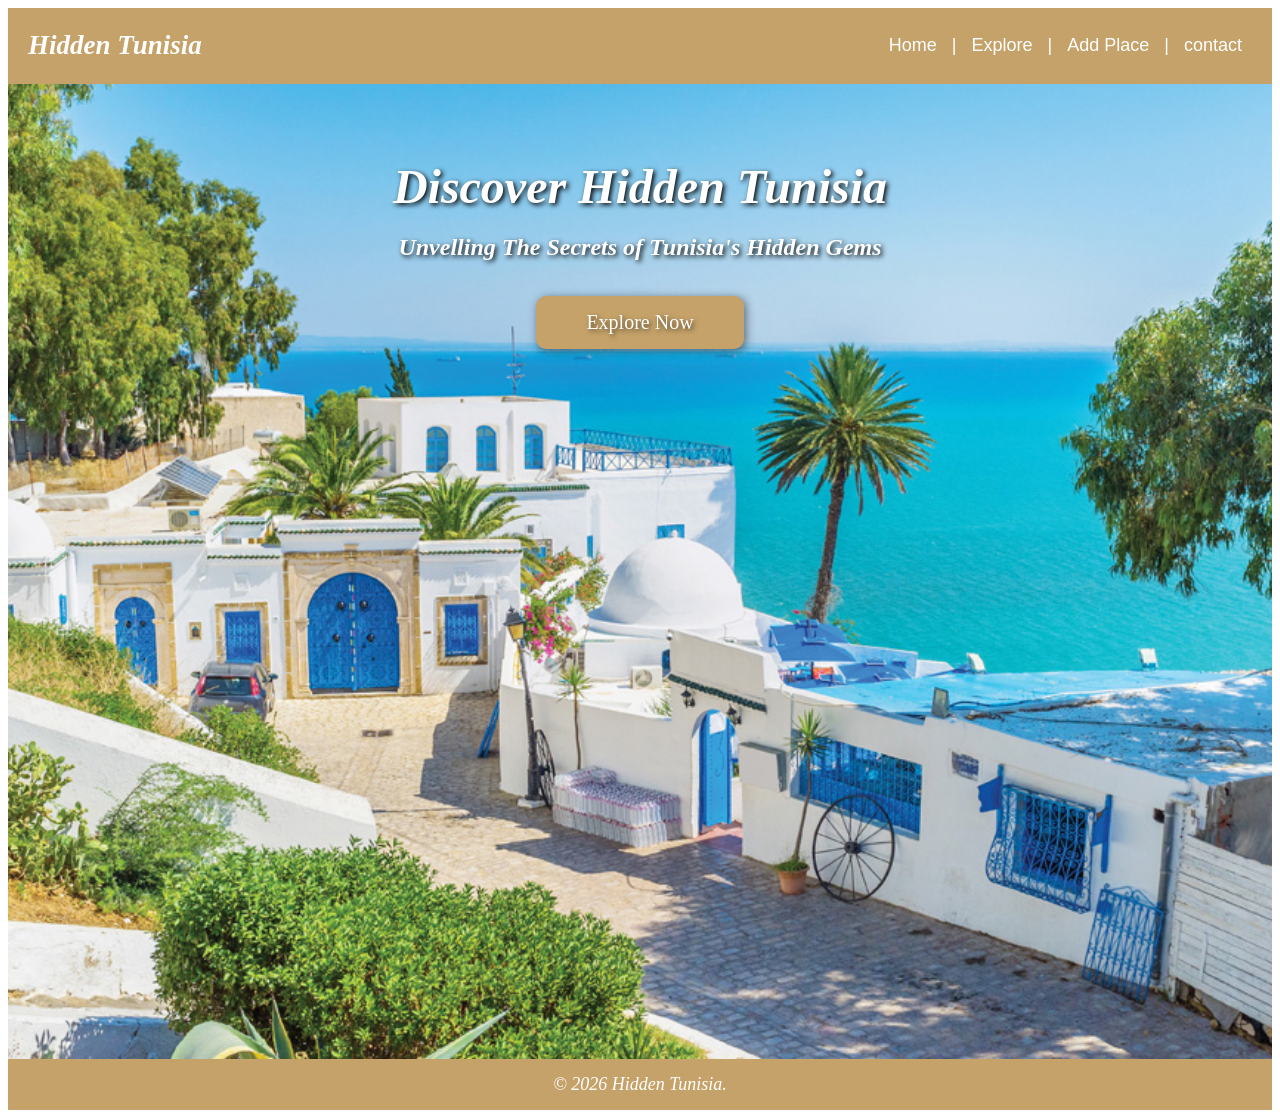
==== index.html @ 7d5e6f8a "second commit" ====
<!DOCTYPE html> 
<html lang="an"></html>
<html dir=ltr"></html>
<head> 
<title>Hidden Tunisia</title>
<meta charset="UTF-8" />
<link rel="stylesheet" href="style.css"
</head>
<body> 
    <div class="top-bar" style="display: flex ; align-items: center; gap: 10px;" >
        <h2 style="width: 50%;"><b><em><font face=italique>Hidden Tunisia</font></em></b></h2>
    <div class="bar" style="width: 50%;">
        <a href="#">Home</a> | 
        <a href="#">Explore</a> | 
        <a href="#">Add Place</a> |
        <a href="#">contact</a>
    </div>
    </div>
    <div class="discover">
    <h1 class="H1"><b><em><font face=italique size="24" color=white>Discover Hidden Tunisia</font></em></b></h1>
    <h2><em><font face=italique color=white>Unvelling The Secrets of Tunisia's Hidden Gems </font></em> </h2>
    <button onclick="window.location.href='explorer.html'" class="bouton"><font face=italique>Explore Now</font></button>
    </div>
    <footer class="fo">
        <p style="margin :0 0 !important;"><em>© 2026 Hidden Tunisia.</em></p>
    </footer>
</body>
---- style.css ----
body{
    background-size: cover;
    background-position: center;
    background-repeat: no-repeat;
}

.top-bar {
    background-color:#c5a269; 
    padding: 0px 20px;
    text-align: left; 
    font-family: Arial,sans-serif ;
    font-size: 18px;
    color: white
}
.bar{
     text-align: right; 
}

.top-bar a {
    color: white; 
    text-decoration: none; 
    margin: 0 10px;
}

.top-bar a:hover {
    text-decoration: underline; 
}
.discover{
    background-image:url('sidibou.jpg');
    background-size: cover;
    background-position: center;
    background-repeat: no-repeat;
    height:100vh ;
    text-shadow: 2px 2px 5px black;
    text-align: center;
    padding-top: 75px;
}
.H1{
    margin: 0 0 0 0;
}
.bouton{
    background-color: #c5a269;
    color: white;
    border: none;
    padding: 15px 50px;
    font-size: 20px;
    border-radius: 10px; 
    margin-top: 15px;
    text-shadow: 2px 2px 5px rgba(0, 0, 0, 0.614);
    box-shadow: 2px 2px 10px rgba(0,0,0,0.5);
}
.bouton:hover{
    transform: scale(1.05);
    background-color: #c29e65;
    box-shadow: 2px 2px 10px rgba(0, 0, 0, 0.786);
    
}
.fo{
    color: white;
    background-color: #c5a269;
    text-align: center;
    font-size: 18px;
    margin: 0 0 !important;
    padding: 15px;
}
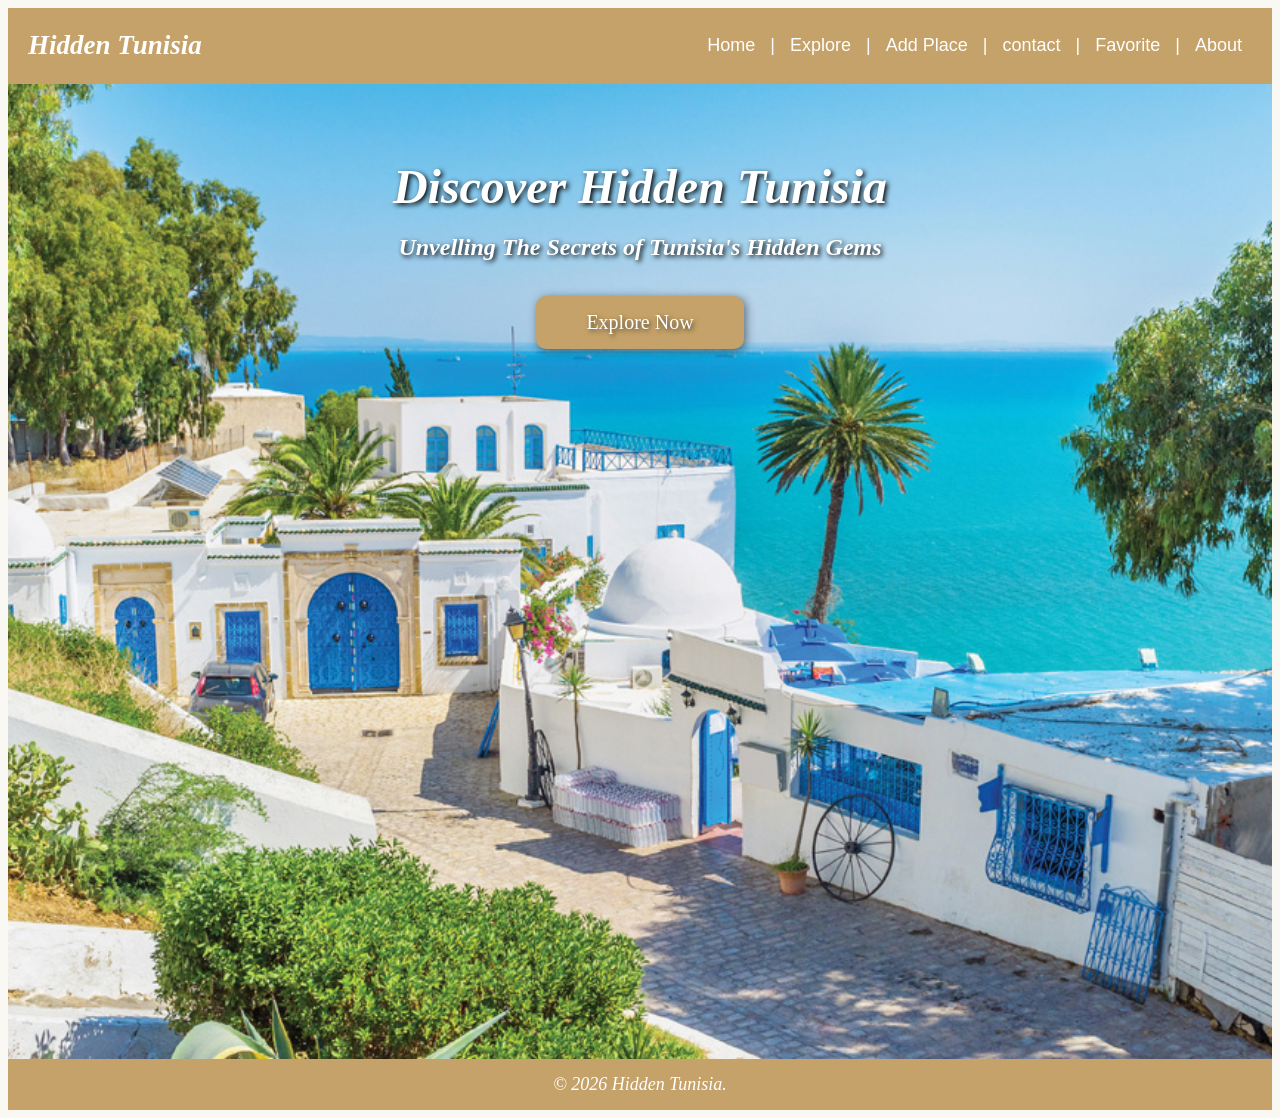
==== commit 496afd93: "update project" ====
--- a/index.html
+++ b/index.html
@@ -10,10 +10,12 @@
     <div class="top-bar" style="display: flex ; align-items: center; gap: 10px;" >
         <h2 style="width: 50%;"><b><em><font face=italique>Hidden Tunisia</font></em></b></h2>
     <div class="bar" style="width: 50%;">
-        <a href="#">Home</a> | 
-        <a href="#">Explore</a> | 
-        <a href="#">Add Place</a> |
-        <a href="#">contact</a>
+            <a href="#" onclick="window.location.href='index.html'">Home</a> |
+            <a href="#" onclick="window.location.href='explorer.html'">Explore</a> |
+            <a href="#" onclick="window.location.href='ajouter.html'">Add Place</a> |
+            <a href="#" onclick="window.location.href='PageContact.html'">contact</a> |
+            <a href="#" onclick="window.location.href='favoris.html'">Favorite</a> |
+            <a href="#" onclick="window.location.href='about.html'">About</a> 
     </div>
     </div>
     <div class="discover">
--- a/style.css
+++ b/style.css
@@ -2,6 +2,7 @@
     background-size: cover;
     background-position: center;
     background-repeat: no-repeat;
+    background-color: #FAF8F3;
 }
 
 .top-bar {
@@ -26,7 +27,7 @@
     text-decoration: underline; 
 }
 .discover{
-    background-image:url('sidibou.jpg');
+    background-image:url('images/sidibou.jpg');
     background-size: cover;
     background-position: center;
     background-repeat: no-repeat;
@@ -63,3 +64,200 @@
     margin: 0 0 !important;
     padding: 15px;
 }
+.box1{
+    color: #4B3A2F;
+    text-align: center;
+    font-size: 25px;
+}
+.select{
+    background-color:#f5efe2;
+    color: #4B3A2F;
+    padding: 8px 50px;
+    font-style: italic;
+    font-size: 16px;
+    font-weight: bold;
+    margin-left: 15px;
+    width:240px;
+    text-align: left;
+    border-color: #4B3A2F;
+}
+#ligne{
+    border: none;
+    height: 1px;
+    background-color: #4B3A2F;
+    margin: 15px auto;
+    border-radius: 5px;
+    width: 1050px;
+}
+.card{
+    margin: 20px auto;
+    background-color: #f5efe2;
+    box-shadow: 0 20px 15px #4b3a2fe6;
+}
+.card:hover{
+    transform: scale(1.05);
+    box-shadow: 0 20px 15px #4B3A2F;
+}
+#ph{
+    background-image:url('images/Takrouna.jpg');
+    background-size: cover;
+    background-position: center;
+    background-repeat: no-repeat;
+}
+#phh{
+     background-image:url('images/petitparis.jpg');
+    background-size: cover;
+    background-position: center;
+    background-repeat: no-repeat;
+}
+#phhh{
+    background-image:url('images/41.jpg');
+    background-size: cover;
+    background-position: center;
+    background-repeat: no-repeat;
+}
+.b{
+    background-color:#f5efe2 ;
+    text-align: center;
+    font-size: 20px;
+}
+.bou{
+    box-shadow: 2px 2px 10px rgba(0, 0, 0, 0.301);
+}
+.bou:hover{
+    box-shadow: 2px 2px 10px rgba(0, 0, 0, 0.533);
+}
+.photo1{
+    background-image:url('images/takrouna2.jpg');
+    background-size: cover;
+    background-position: center;
+    background-repeat: no-repeat;
+}
+.ma{
+    color: #4B3A2F;
+}
+.photo2{
+    background-image:url('images/cap-bon-kelibia.jpg');
+    background-size: cover;
+    background-position: center;
+    background-repeat: no-repeat;
+}
+.photo3{
+    background-image:url('images/dougga-panoramique-1.jpg');
+    background-size: cover;
+    background-position: center;
+    background-repeat: no-repeat;
+}
+.form{
+   display:flex;
+    flex-direction: column;
+    align-items: start;
+    margin: 0 40%;
+    gap: 30px;
+    width: fit-content;
+    height: 100vh;
+}
+
+.input{
+    width: 30%;
+    background-color:#f5efe2;
+    color: #4B3A2F;
+    padding: 8px 50px;
+    font-style: italic;
+    font-size: 14px;
+    font-weight: bold;
+    margin-left: 15px;
+    width:190px;
+    margin-left: 0;
+    border :none;
+    border: 1px solid #4B3A2F;
+}
+
+
+.boutonUP{
+    background-color: #f5efe2;
+    color: #4B3A2F;
+    border: none;
+    padding: 10px 10px;
+    font-size: 16px;
+    border-radius: 10px; 
+    margin-top: 15px;
+    box-shadow: 2px 2px 10px rgba(0, 0, 0, 0.364);
+    width: 280px;
+}
+.s2{
+    margin-left: 0;
+    width: 292px;
+}
+.btn{
+    align-self: center;
+}
+.lig{
+    border: none;
+    height: 1px;
+    background-color: aliceblue;
+    margin: 15px auto;
+    border-radius: 5px;
+    width: 1050px;
+}
+.about {
+    position: relative;
+    height: 100vh;
+    text-align: center;
+    padding-top: 75px;
+    color: #ffff;
+    text-shadow: 2px 2px 5px black;
+    overflow: hidden;
+}
+.about::before {
+    content: "";
+    position: absolute;
+    top: 0;
+    left: 0;
+    width: 100%;
+    height: 100%;
+
+    background-image: url('images/t2.jpg');
+    background-size: cover;
+    background-position: center;
+    background-repeat: no-repeat;
+
+    filter: blur(3px);
+    transform: scale(1.1); 
+
+    z-index: -1;
+}
+.fav-remove .full {
+  display: inline;
+  color: red;
+}
+
+.fav-remove .empty {
+  display: none;
+}
+
+.fav-remove:hover .full {
+  display: none;
+}
+
+.fav-remove:hover .empty {
+  display: inline;
+}
+.fav-add .full {
+  display: none;
+  color: red;
+}
+
+.fav-add .empty {
+  display: inline;
+  color: white;
+}
+
+.fav-add:hover .empty {
+  display: none;
+}
+
+.fav-add:hover .full {
+  display: inline;
+  color: red;
+}
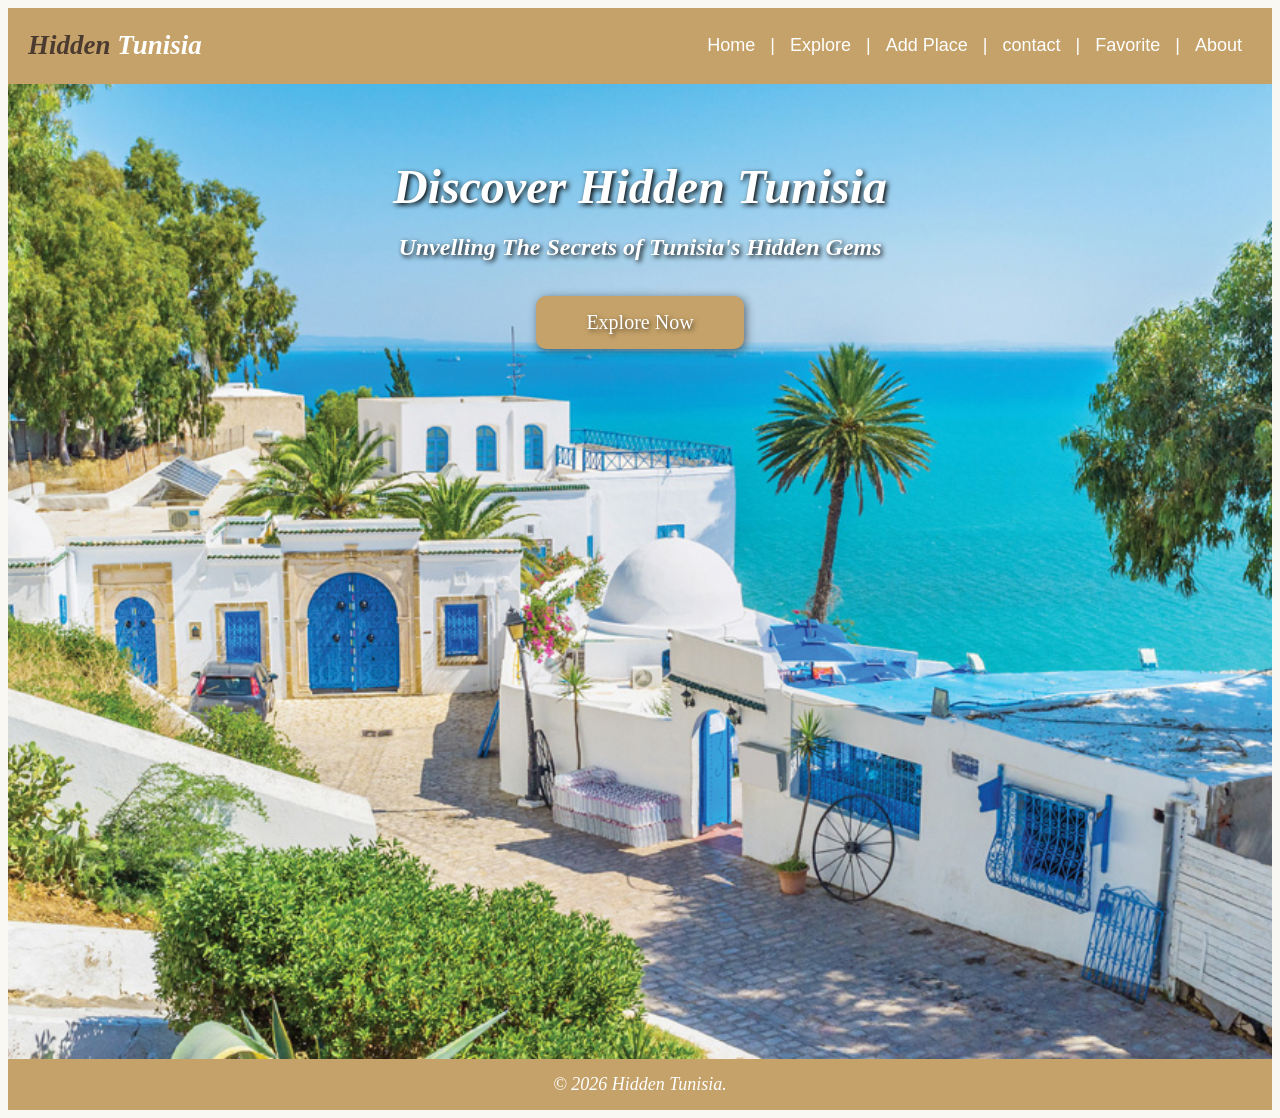
==== commit c27fc655: "update project" ====
--- a/index.html
+++ b/index.html
@@ -1,14 +1,13 @@
 <!DOCTYPE html> 
-<html lang="an"></html>
-<html dir=ltr"></html>
+<html lang="an" dir=ltr">
 <head> 
-<title>Hidden Tunisia</title>
-<meta charset="UTF-8" />
-<link rel="stylesheet" href="style.css"
+    <title>Hidden Tunisia</title>
+    <meta charset="UTF-8" />
+    <link rel="stylesheet" href="style.css"
 </head>
 <body> 
-    <div class="top-bar" style="display: flex ; align-items: center; gap: 10px;" >
-        <h2 style="width: 50%;"><b><em><font face=italique>Hidden Tunisia</font></em></b></h2>
+    <header class="top-bar" style="display: flex ; align-items: center; gap: 10px;" >
+        <h2 style="width: 50%;"><b><em><font face=italique><span style="color:#4B3A2F;">Hidden</span> Tunisia</font></em></b></h2>
     <div class="bar" style="width: 50%;">
             <a href="#" onclick="window.location.href='index.html'">Home</a> |
             <a href="#" onclick="window.location.href='explorer.html'">Explore</a> |
@@ -17,13 +16,17 @@
             <a href="#" onclick="window.location.href='favoris.html'">Favorite</a> |
             <a href="#" onclick="window.location.href='about.html'">About</a> 
     </div>
-    </div>
+    </header>
     <div class="discover">
-    <h1 class="H1"><b><em><font face=italique size="24" color=white>Discover Hidden Tunisia</font></em></b></h1>
-    <h2><em><font face=italique color=white>Unvelling The Secrets of Tunisia's Hidden Gems </font></em> </h2>
-    <button onclick="window.location.href='explorer.html'" class="bouton"><font face=italique>Explore Now</font></button>
+        <h1 class="H1"><b><em><font face=italique size="24" color=white>Discover Hidden Tunisia</font></em></b></h1>
+        <h2><em><font face=italique color=white>Unvelling The Secrets of Tunisia's Hidden Gems </font></em> </h2>
+        <button onclick="window.location.href='explorer.html'" class="bouton" style="margin-bottom: 50px;"><font face=italique>Explore Now</font></button>
+       <audio autoplay loop id="music" style="display:none;">
+            <source src="audio/dima2.MP3" type="audio/mpeg">
+        </audio>
     </div>
     <footer class="fo">
         <p style="margin :0 0 !important;"><em>© 2026 Hidden Tunisia.</em></p>
     </footer>
-</body>+</body>
+</html>
--- a/style.css
+++ b/style.css
@@ -49,12 +49,12 @@
     margin-top: 15px;
     text-shadow: 2px 2px 5px rgba(0, 0, 0, 0.614);
     box-shadow: 2px 2px 10px rgba(0,0,0,0.5);
+    cursor: pointer;
 }
 .bouton:hover{
     transform: scale(1.05);
     background-color: #c29e65;
-    box-shadow: 2px 2px 10px rgba(0, 0, 0, 0.786);
-    
+    box-shadow: 2px 2px 10px rgba(0, 0, 0, 0.786);   
 }
 .fo{
     color: white;
@@ -93,6 +93,7 @@
     margin: 20px auto;
     background-color: #f5efe2;
     box-shadow: 0 20px 15px #4b3a2fe6;
+    float: left;
 }
 .card:hover{
     transform: scale(1.05);
@@ -170,7 +171,7 @@
     width:190px;
     margin-left: 0;
     border :none;
-    border: 1px solid #4B3A2F;
+    border: 1px solid ;
 }
 
 
@@ -261,3 +262,37 @@
   display: inline;
   color: red;
 }
+@media (max-width: 768px) {
+    #ligne {
+        width: 90%;
+    }
+    .lig {
+        width: 90%;
+    }
+    .card {
+        float: none;
+        width: 90%;
+        margin: 20px auto;
+    }
+    .top-bar {
+        text-align: center;
+    }
+    .bar {
+        text-align: center;
+    }
+    .form {
+        margin: 0 auto;
+        width: 90%;
+        height: auto;
+    }
+    .input {
+        width: 100%;
+    }
+    .boutonUP {
+        width: 100%;
+    }
+    .discover {
+        height: auto;
+        padding-bottom: 50px;
+    }
+}
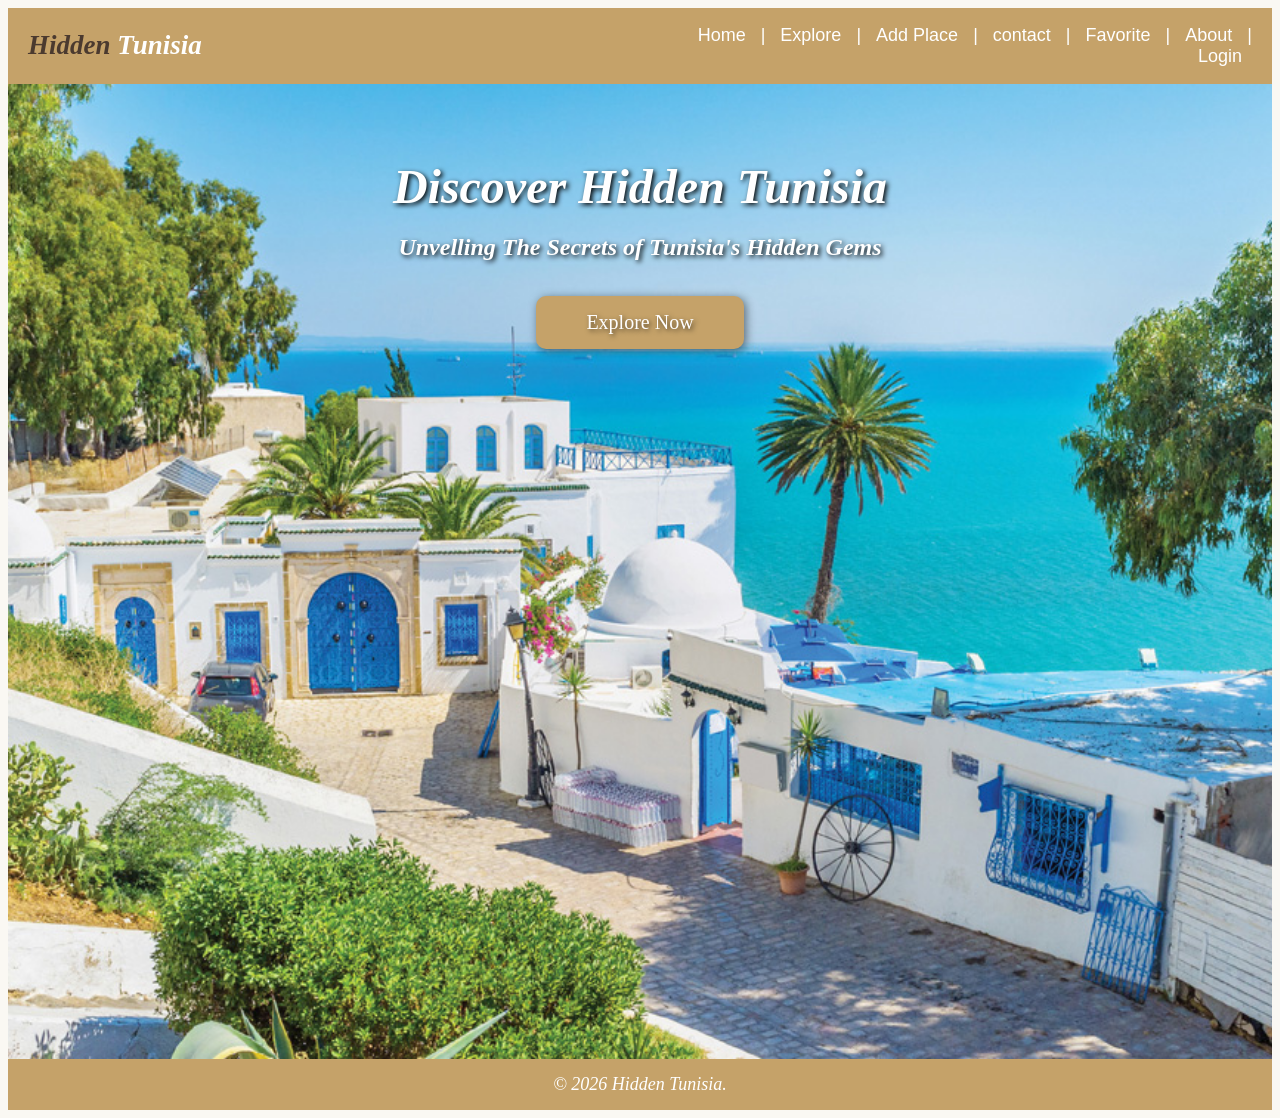
==== commit 8ad17cde: "php js" ====
--- a/index.html
+++ b/index.html
@@ -1,26 +1,28 @@
-<!DOCTYPE html> 
+﻿<!DOCTYPE html> 
 <html lang="an" dir=ltr">
 <head> 
     <title>Hidden Tunisia</title>
     <meta charset="UTF-8" />
-    <link rel="stylesheet" href="style.css"
+    <meta name="viewport" content="width=device-width, initial-scale=1.0" />
+    <link rel="stylesheet" href="style.css">
 </head>
 <body> 
     <header class="top-bar" style="display: flex ; align-items: center; gap: 10px;" >
         <h2 style="width: 50%;"><b><em><font face=italique><span style="color:#4B3A2F;">Hidden</span> Tunisia</font></em></b></h2>
     <div class="bar" style="width: 50%;">
             <a href="#" onclick="window.location.href='index.html'">Home</a> |
-            <a href="#" onclick="window.location.href='explorer.html'">Explore</a> |
-            <a href="#" onclick="window.location.href='ajouter.html'">Add Place</a> |
-            <a href="#" onclick="window.location.href='PageContact.html'">contact</a> |
-            <a href="#" onclick="window.location.href='favoris.html'">Favorite</a> |
-            <a href="#" onclick="window.location.href='about.html'">About</a> 
+            <a href="#" onclick="window.location.href='explorer.php'">Explore</a> |
+            <a href="#" onclick="window.location.href='ajouter.php'">Add Place</a> |
+            <a href="#" onclick="window.location.href='contact.php'">contact</a> |
+            <a href="#" onclick="window.location.href='favoris.php'">Favorite</a> |
+            <a href="#" onclick="window.location.href='about.html'">About</a> |
+            <a href="#" onclick="window.location.href='login.php'">Login</a> 
     </div>
     </header>
     <div class="discover">
         <h1 class="H1"><b><em><font face=italique size="24" color=white>Discover Hidden Tunisia</font></em></b></h1>
         <h2><em><font face=italique color=white>Unvelling The Secrets of Tunisia's Hidden Gems </font></em> </h2>
-        <button onclick="window.location.href='explorer.html'" class="bouton" style="margin-bottom: 50px;"><font face=italique>Explore Now</font></button>
+        <button onclick="window.location.href='explorer.php'" class="bouton" style="margin-bottom: 50px;"><font face=italique>Explore Now</font></button>
        <audio autoplay loop id="music" style="display:none;">
             <source src="audio/dima2.MP3" type="audio/mpeg">
         </audio>
--- a/style.css
+++ b/style.css
@@ -1,4 +1,4 @@
-body{
+body {
     background-size: cover;
     background-position: center;
     background-repeat: no-repeat;
@@ -6,57 +6,63 @@
 }
 
 .top-bar {
-    background-color:#c5a269; 
+    background-color: #c5a269;
     padding: 0px 20px;
-    text-align: left; 
-    font-family: Arial,sans-serif ;
+    text-align: left;
+    font-family: Arial, sans-serif;
     font-size: 18px;
     color: white
 }
-.bar{
-     text-align: right; 
+
+.bar {
+    text-align: right;
 }
 
 .top-bar a {
-    color: white; 
-    text-decoration: none; 
+    color: white;
+    text-decoration: none;
     margin: 0 10px;
 }
 
 .top-bar a:hover {
-    text-decoration: underline; 
-}
-.discover{
-    background-image:url('images/sidibou.jpg');
-    background-size: cover;
-    background-position: center;
-    background-repeat: no-repeat;
-    height:100vh ;
+    text-decoration: underline;
+}
+
+.discover {
+    background-image: url('images/sidibou.jpg');
+    background-size: cover;
+    background-position: center;
+    background-repeat: no-repeat;
+    height: 100vh;
     text-shadow: 2px 2px 5px black;
     text-align: center;
     padding-top: 75px;
 }
-.H1{
+
+.H1 {
     margin: 0 0 0 0;
 }
-.bouton{
+
+.bouton {
     background-color: #c5a269;
     color: white;
     border: none;
     padding: 15px 50px;
     font-size: 20px;
-    border-radius: 10px; 
+    border-radius: 10px;
     margin-top: 15px;
     text-shadow: 2px 2px 5px rgba(0, 0, 0, 0.614);
-    box-shadow: 2px 2px 10px rgba(0,0,0,0.5);
+    box-shadow: 2px 2px 10px rgba(0, 0, 0, 0.5);
     cursor: pointer;
 }
-.bouton:hover{
+
+.bouton:hover {
     transform: scale(1.05);
     background-color: #c29e65;
-    box-shadow: 2px 2px 10px rgba(0, 0, 0, 0.786);   
-}
-.fo{
+    box-shadow: 2px 2px 10px rgba(0, 0, 0, 0.786);
+}
+
+.fo {
     color: white;
     background-color: #c5a269;
     text-align: center;
@@ -64,24 +70,27 @@
     margin: 0 0 !important;
     padding: 15px;
 }
-.box1{
+
+.box1 {
     color: #4B3A2F;
     text-align: center;
     font-size: 25px;
 }
-.select{
-    background-color:#f5efe2;
+
+.select {
+    background-color: #f5efe2;
     color: #4B3A2F;
     padding: 8px 50px;
     font-style: italic;
     font-size: 16px;
     font-weight: bold;
     margin-left: 15px;
-    width:240px;
+    width: 240px;
     text-align: left;
     border-color: #4B3A2F;
 }
-#ligne{
+
+#ligne {
     border: none;
     height: 1px;
     background-color: #4B3A2F;
@@ -89,68 +98,81 @@
     border-radius: 5px;
     width: 1050px;
 }
-.card{
+
+.card {
     margin: 20px auto;
     background-color: #f5efe2;
     box-shadow: 0 20px 15px #4b3a2fe6;
     float: left;
 }
-.card:hover{
+
+.card:hover {
     transform: scale(1.05);
     box-shadow: 0 20px 15px #4B3A2F;
 }
-#ph{
-    background-image:url('images/Takrouna.jpg');
-    background-size: cover;
-    background-position: center;
-    background-repeat: no-repeat;
-}
-#phh{
-     background-image:url('images/petitparis.jpg');
-    background-size: cover;
-    background-position: center;
-    background-repeat: no-repeat;
-}
-#phhh{
-    background-image:url('images/41.jpg');
-    background-size: cover;
-    background-position: center;
-    background-repeat: no-repeat;
-}
-.b{
-    background-color:#f5efe2 ;
+
+#ph {
+    background-image: url('images/Takrouna.jpg');
+    background-size: cover;
+    background-position: center;
+    background-repeat: no-repeat;
+}
+
+#phh {
+    background-image: url('images/petitparis.jpg');
+    background-size: cover;
+    background-position: center;
+    background-repeat: no-repeat;
+}
+
+#phhh {
+    background-image: url('images/41.jpg');
+    background-size: cover;
+    background-position: center;
+    background-repeat: no-repeat;
+}
+
+.b {
+    background-color: #f5efe2;
     text-align: center;
     font-size: 20px;
 }
-.bou{
+
+.bou {
     box-shadow: 2px 2px 10px rgba(0, 0, 0, 0.301);
 }
-.bou:hover{
+
+.bou:hover {
     box-shadow: 2px 2px 10px rgba(0, 0, 0, 0.533);
 }
-.photo1{
-    background-image:url('images/takrouna2.jpg');
-    background-size: cover;
-    background-position: center;
-    background-repeat: no-repeat;
-}
-.ma{
-    color: #4B3A2F;
-}
-.photo2{
-    background-image:url('images/cap-bon-kelibia.jpg');
-    background-size: cover;
-    background-position: center;
-    background-repeat: no-repeat;
-}
-.photo3{
-    background-image:url('images/dougga-panoramique-1.jpg');
-    background-size: cover;
-    background-position: center;
-    background-repeat: no-repeat;
-}
-.form{
-   display:flex;
+
+.photo1 {
+    background-image: url('images/takrouna2.jpg');
+    background-size: cover;
+    background-position: center;
+    background-repeat: no-repeat;
+}
+
+.ma {
+    color: #4B3A2F;
+}
+
+.photo2 {
+    background-image: url('images/cap-bon-kelibia.jpg');
+    background-size: cover;
+    background-position: center;
+    background-repeat: no-repeat;
+}
+
+.photo3 {
+    background-image: url('images/dougga-panoramique-1.jpg');
+    background-size: cover;
+    background-position: center;
+    background-repeat: no-repeat;
+}
+
+.form {
+    display: flex;
     flex-direction: column;
     align-items: start;
     margin: 0 40%;
@@ -159,41 +181,44 @@
     height: 100vh;
 }
 
-.input{
+.input {
     width: 30%;
-    background-color:#f5efe2;
+    background-color: #f5efe2;
     color: #4B3A2F;
     padding: 8px 50px;
     font-style: italic;
     font-size: 14px;
     font-weight: bold;
     margin-left: 15px;
-    width:190px;
+    width: 190px;
     margin-left: 0;
-    border :none;
-    border: 1px solid ;
-}
-
-
-.boutonUP{
+    border: none;
+    border: 1px solid;
+}
+
+
+.boutonUP {
     background-color: #f5efe2;
     color: #4B3A2F;
     border: none;
     padding: 10px 10px;
     font-size: 16px;
-    border-radius: 10px; 
+    border-radius: 10px;
     margin-top: 15px;
     box-shadow: 2px 2px 10px rgba(0, 0, 0, 0.364);
     width: 280px;
 }
-.s2{
+
+.s2 {
     margin-left: 0;
     width: 292px;
 }
-.btn{
+
+.btn {
     align-self: center;
 }
-.lig{
+
+.lig {
     border: none;
     height: 1px;
     background-color: aliceblue;
@@ -201,6 +226,7 @@
     border-radius: 5px;
     width: 1050px;
 }
+
 .about {
     position: relative;
     height: 100vh;
@@ -210,6 +236,7 @@
     text-shadow: 2px 2px 5px black;
     overflow: hidden;
 }
+
 .about::before {
     content: "";
     position: absolute;
@@ -224,75 +251,130 @@
     background-repeat: no-repeat;
 
     filter: blur(3px);
-    transform: scale(1.1); 
+    transform: scale(1.1);
 
     z-index: -1;
 }
+
 .fav-remove .full {
-  display: inline;
-  color: red;
+    display: inline;
+    color: red;
 }
 
 .fav-remove .empty {
-  display: none;
+    display: none;
 }
 
 .fav-remove:hover .full {
-  display: none;
+    display: none;
 }
 
 .fav-remove:hover .empty {
-  display: inline;
-}
+    display: inline;
+}
+
 .fav-add .full {
-  display: none;
-  color: red;
+    display: none;
+    color: red;
 }
 
 .fav-add .empty {
-  display: inline;
-  color: white;
+    display: inline;
+    color: white;
 }
 
 .fav-add:hover .empty {
-  display: none;
+    display: none;
 }
 
 .fav-add:hover .full {
-  display: inline;
-  color: red;
-}
+    display: inline;
+    color: red;
+}
+
 @media (max-width: 768px) {
-    #ligne {
-        width: 90%;
-    }
+
+    #ligne,
     .lig {
         width: 90%;
     }
-    .card {
+
+    .box0[style],
+    .box0>div[style],
+    .box0>form[style] {
+        display: block !important;
+        height: auto !important;
+    }
+
+    .card[style] {
         float: none;
-        width: 90%;
-        margin: 20px auto;
-    }
+        width: 90% !important;
+        height: auto !important;
+        margin: 20px auto !important;
+        display: block !important;
+    }
+
+    .card>div[style] {
+        width: 100% !important;
+    }
+
+    .ma>h1[style],
+    .ma>div[style],
+    .about>p[style] {
+        width: 95% !important;
+        height: auto !important;
+        margin: 10px auto !important;
+    }
+
+    .ma>.photo1[style],
+    .ma>.photo2[style],
+    .ma>.photo3[style] {
+        height: 40vh !important;
+    }
+
+    .video video {
+        width: 100% !important;
+        height: auto !important;
+    }
+
+    .about {
+        height: auto !important;
+        padding-bottom: 50px !important;
+    }
+
     .top-bar {
-        text-align: center;
-    }
-    .bar {
-        text-align: center;
-    }
+        flex-direction: column !important;
+        text-align: center !important;
+        padding: 10px 0 !important;
+    }
+
+    .top-bar h2,
+    .top-bar .bar {
+        width: 100% !important;
+        text-align: center !important;
+        margin-top: 10px;
+    }
+
+    .top-bar a {
+        display: inline-block;
+        margin: 5px;
+    }
+
     .form {
         margin: 0 auto;
         width: 90%;
         height: auto;
     }
-    .input {
-        width: 100%;
-    }
+
+    .input,
+    .select.s2,
     .boutonUP {
         width: 100%;
-    }
+        box-sizing: border-box;
+    }
+
     .discover {
         height: auto;
         padding-bottom: 50px;
     }
-}
+}
